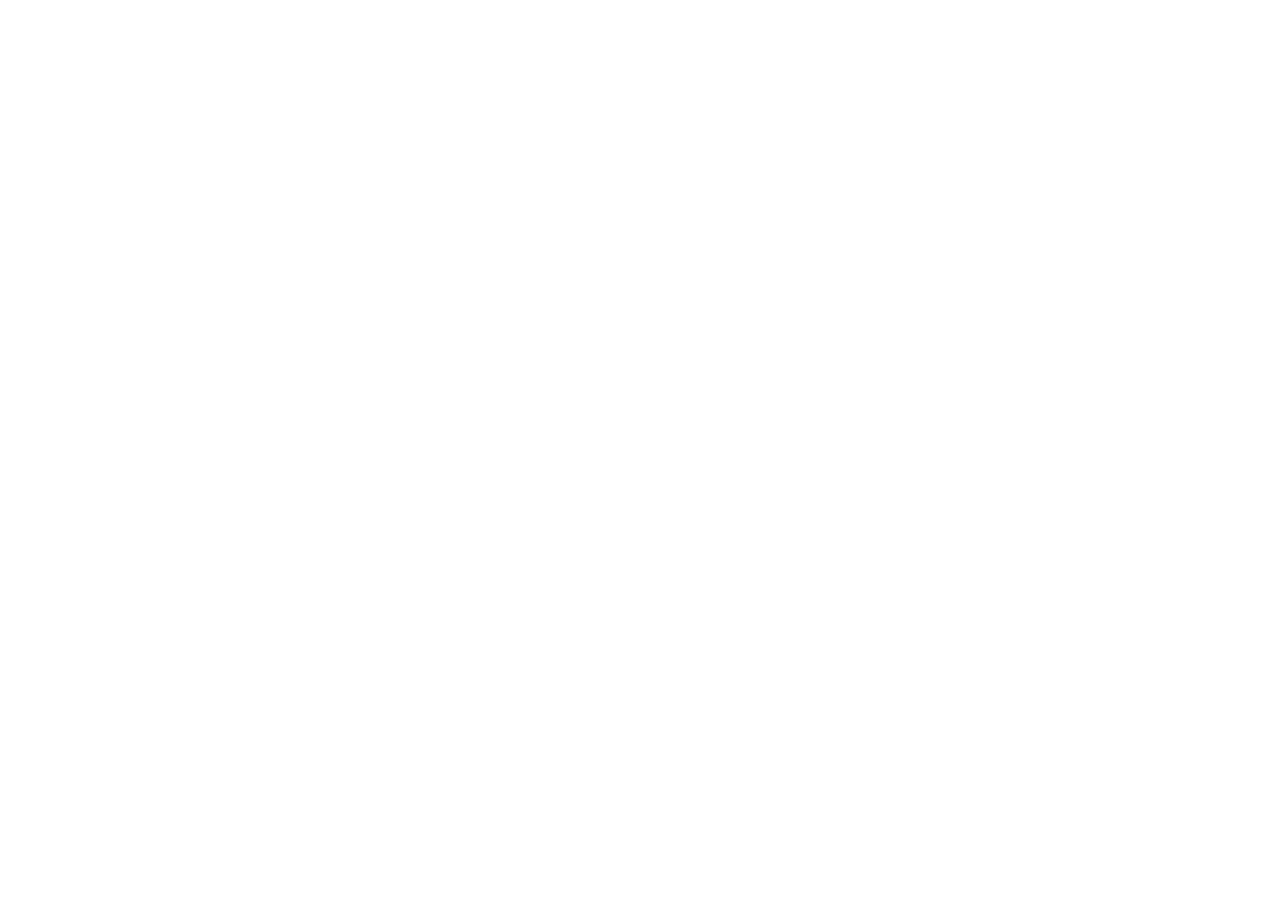
==== index.html @ 2a8b9779 "Create index.html" ====
<!DOCTYPE html>
<html lang="pt-br">
<head>
    <meta charset="UTF-8">
    <meta name="viewport" content="width=device-width, initial-scale=1.0">
    <title>Projeto redes sociais</title>
    <link rel="shortcut icon" href="favicon.ico" type="image/x-icon">
    
</head>
<body>

    
</body>
</html>
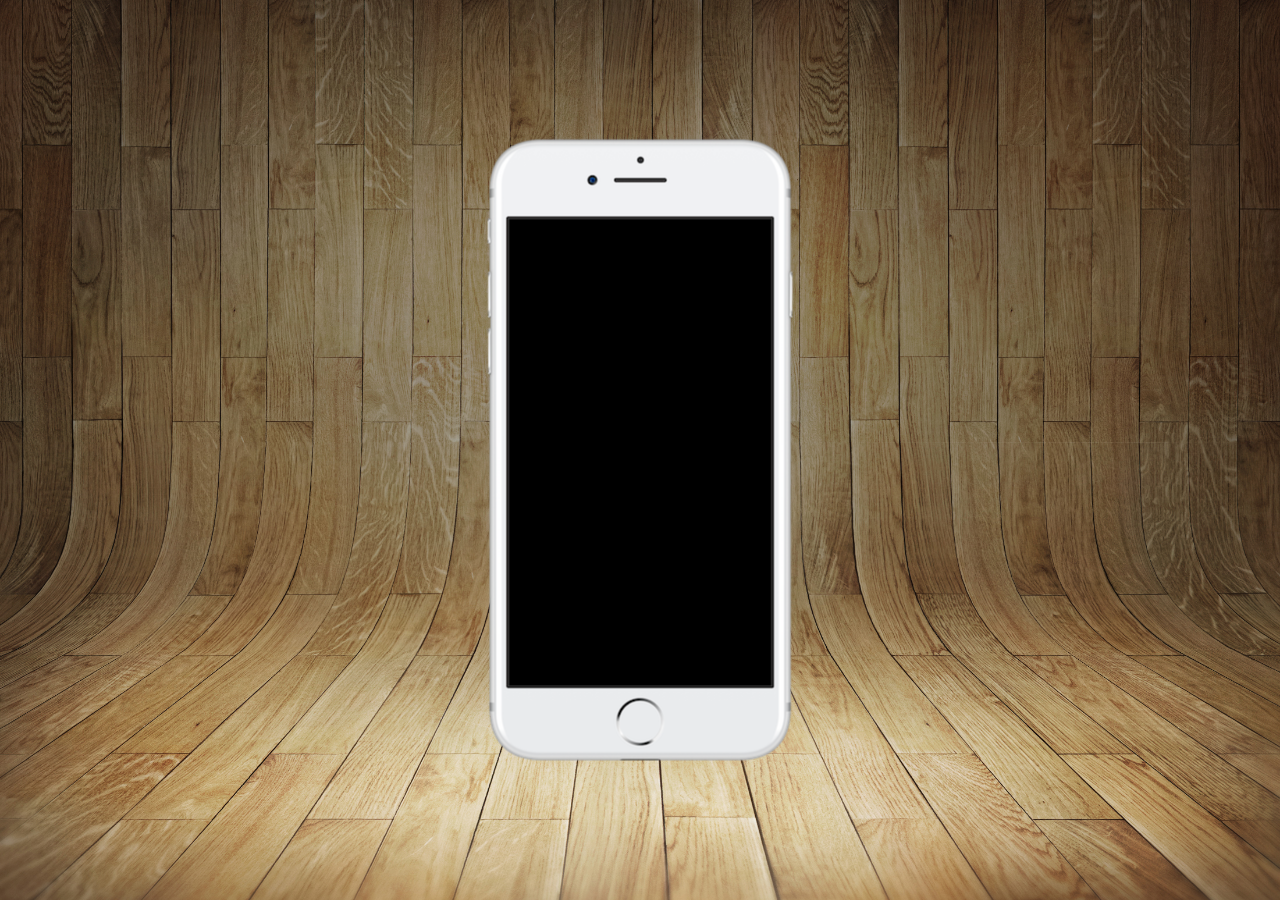
==== commit 218bbc82: "update projeto social css" ====
--- a/index.html
+++ b/index.html
@@ -4,10 +4,22 @@
     <meta charset="UTF-8">
     <meta name="viewport" content="width=device-width, initial-scale=1.0">
     <title>Projeto redes sociais</title>
+
     <link rel="shortcut icon" href="favicon.ico" type="image/x-icon">
-    
+    <link rel="stylesheet" href="style/style.css">
+
 </head>
 <body>
+    <main>
+        <section id="telefone">
+
+        </section>
+
+        <section id="redes-sociais">
+
+        </section>
+
+    </main>
 
     
 </body>
--- a/style/style.css
+++ b/style/style.css
@@ -0,0 +1,30 @@
+@charset "UTF-8";
+
+* {
+    margin: 0px;
+    padding: 0px;
+    font-family: Arial, Helvetica, sans-serif;
+}
+html, body {
+    height: 100vh;
+    width: 100vw;
+    background-color: black;
+}
+body {
+    background: url(../imagens/fundo-madeira.jpg) no-repeat top center;
+    background-size: cover;
+    background-attachment: fixed;
+}
+main {
+    position: relative;
+    height: 100vh;
+}
+section#telefone {
+    position: absolute;
+    top: 50%;
+    left: 50%;
+    transform: translate(-50%, -50%);
+    height: 627px;
+    width: 311px;
+    background: url(../imagens/frame-iphone.png) no-repeat;
+}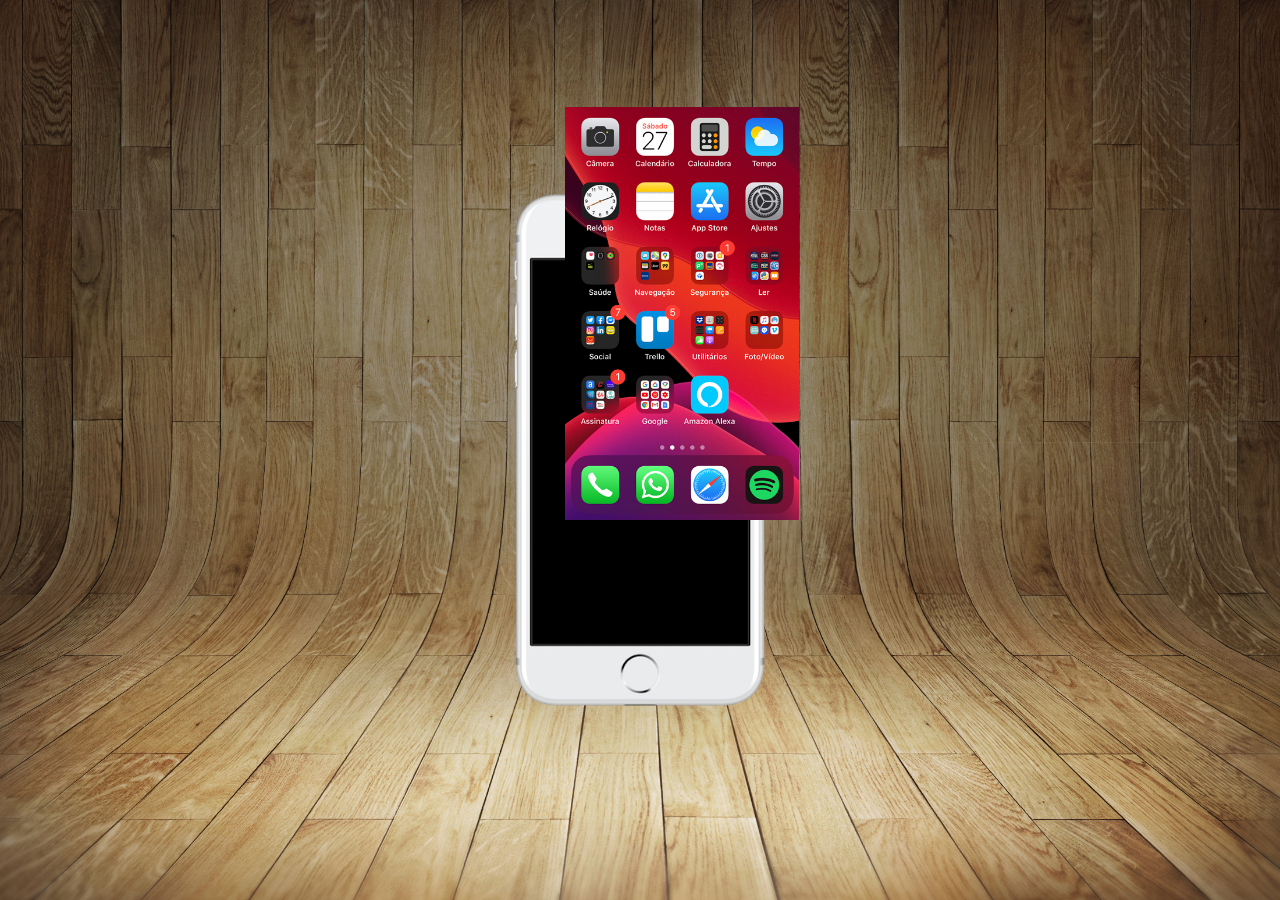
==== commit fe5fe4fc: "home screen creation" ====
--- a/index.html
+++ b/index.html
@@ -12,6 +12,7 @@
 <body>
     <main>
         <section id="telefone">
+            <iframe src="home.html" name="tela" id="tela" frameborder="0"></iframe>
 
         </section>
 
--- a/style/style.css
+++ b/style/style.css
@@ -24,7 +24,16 @@
     top: 50%;
     left: 50%;
     transform: translate(-50%, -50%);
-    height: 627px;
-    width: 311px;
-    background: url(../imagens/frame-iphone.png) no-repeat;
+    width: 100%;
+    height: 100%;
+    background: url(../imagens/frame-iphone.png) no-repeat center center;
+    background-size: 20%;
+    
+}
+iframe#tela {
+    position: relative;
+    top: 107px;
+    left: 565px;
+    height: 413px ;
+    width: 234px;
 }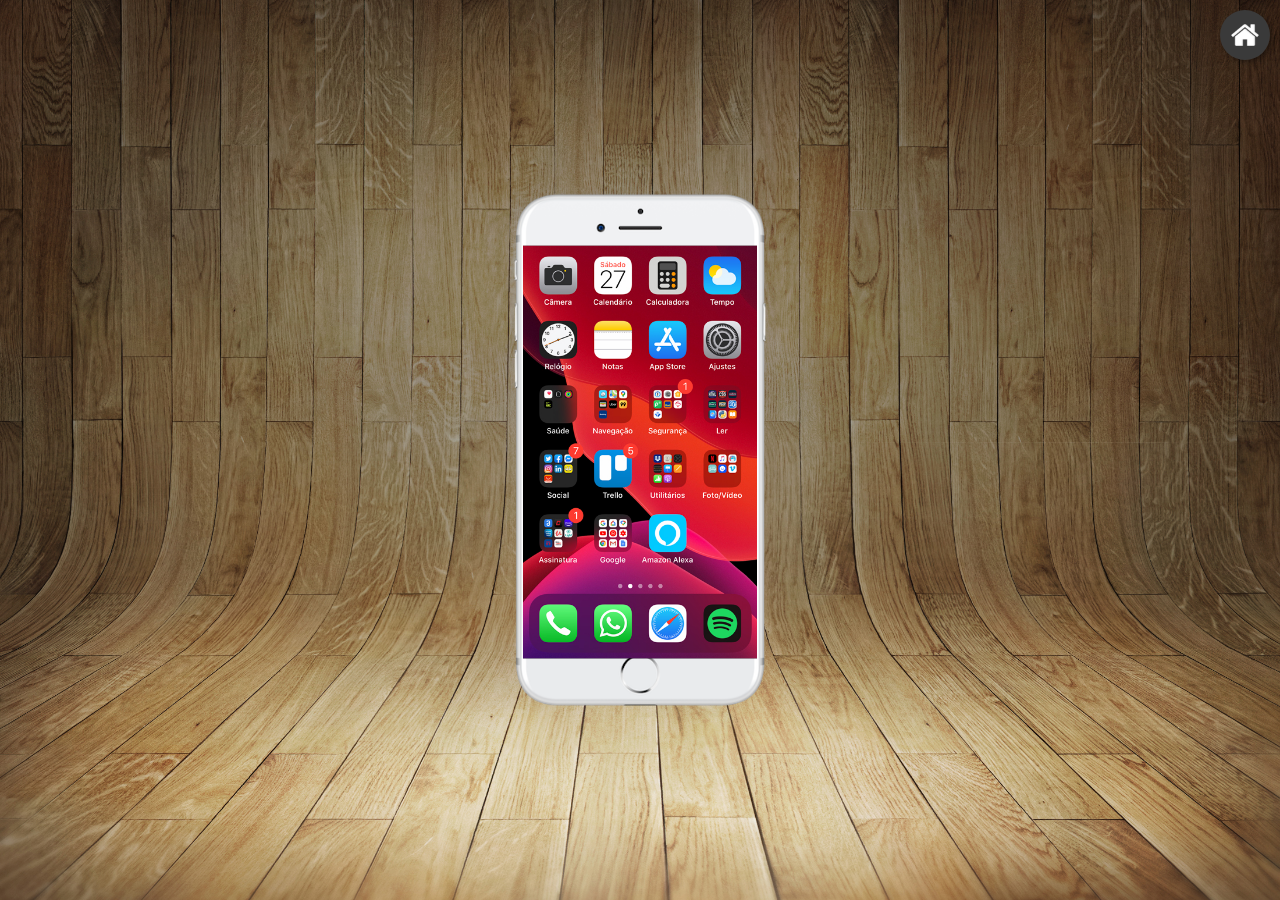
==== commit 56911ea2: "update buttons" ====
--- a/index.html
+++ b/index.html
@@ -12,11 +12,17 @@
 <body>
     <main>
         <section id="telefone">
-            <iframe src="home.html" name="tela" id="tela" frameborder="0"></iframe>
+            <iframe src="home.html" name="tela" id="tela" frameborder="0"> Seu navegador não é compatível com isso.</iframe>
+            
 
         </section>
 
         <section id="redes-sociais">
+            <a href="#" target="tela"><img src="imagens/logo-home.jpg" alt=""></a>
+
+        
+
+            
 
         </section>
 
--- a/style/style.css
+++ b/style/style.css
@@ -5,7 +5,7 @@
     padding: 0px;
     font-family: Arial, Helvetica, sans-serif;
 }
-html, body {
+body {
     height: 100vh;
     width: 100vw;
     background-color: black;
@@ -31,9 +31,22 @@
     
 }
 iframe#tela {
-    position: relative;
-    top: 107px;
-    left: 565px;
+    position: absolute;
+    top: 50%;
+    left: 50%;
+    transform: translate(-50%, -49.5%);
     height: 413px ;
     width: 234px;
-}+}
+section#redes-sociais {
+    text-align: right;
+}
+section#redes-sociais img {
+    width: 50px;
+    margin: 10px;
+    border-radius: 50%;
+    box-shadow: 2px 2px 5px rgba(0, 0, 0, 0.404);
+}
+section#redes-sociais img:hover {
+    border: 2px solid white;
+}
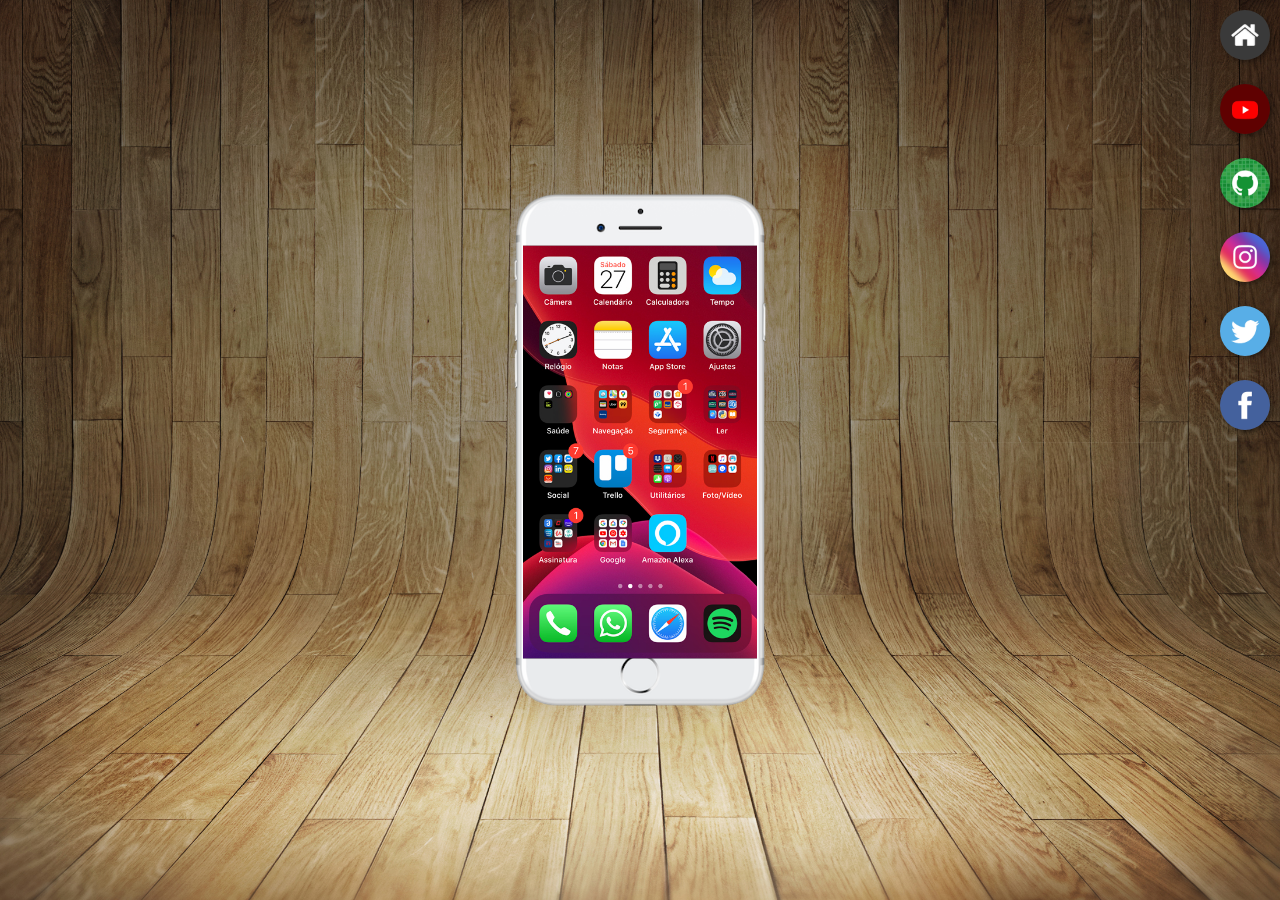
==== commit 3705c73f: "button update" ====
--- a/index.html
+++ b/index.html
@@ -18,7 +18,12 @@
         </section>
 
         <section id="redes-sociais">
-            <a href="#" target="tela"><img src="imagens/logo-home.jpg" alt=""></a>
+            <a href="#" target="tela"><img src="imagens/logo-home.jpg" alt=""></a>  <br>
+            <a href="#" target="tela"><img src="imagens/logo-youtube.jpg" alt=""></a> <br>
+            <a href="#" target="tela"><img src="imagens/logo-github.jpg" alt=""></a> <br>
+            <a href="#" target="tela"><img src="imagens/logo-instagram.jpg" alt=""></a> <br>
+            <a href="#" target="tela"><img src="imagens/logo-twitter.jpg" alt=""></a> <br>
+            <a href="#" target="tela"><img src="imagens/logo-facebook.jpg" alt=""></a>
 
         
 
--- a/style/style.css
+++ b/style/style.css
@@ -39,6 +39,8 @@
     width: 234px;
 }
 section#redes-sociais {
+   
+    position: relative;
     text-align: right;
 }
 section#redes-sociais img {
@@ -46,7 +48,11 @@
     margin: 10px;
     border-radius: 50%;
     box-shadow: 2px 2px 5px rgba(0, 0, 0, 0.404);
+    box-sizing: border-box; /* PARA OS BOTOES NÃO 'PULAREM'*/
 }
 section#redes-sociais img:hover {
-    border: 2px solid white;
+    border: 3px outset rgba(253, 253, 253, 0.596);
+    transform: translate(-3px, -3px);
+    box-shadow: 5px 5px 10px rgba(0, 0, 0, 0.5);
+    transition: transform .3s, border .2s;
 }
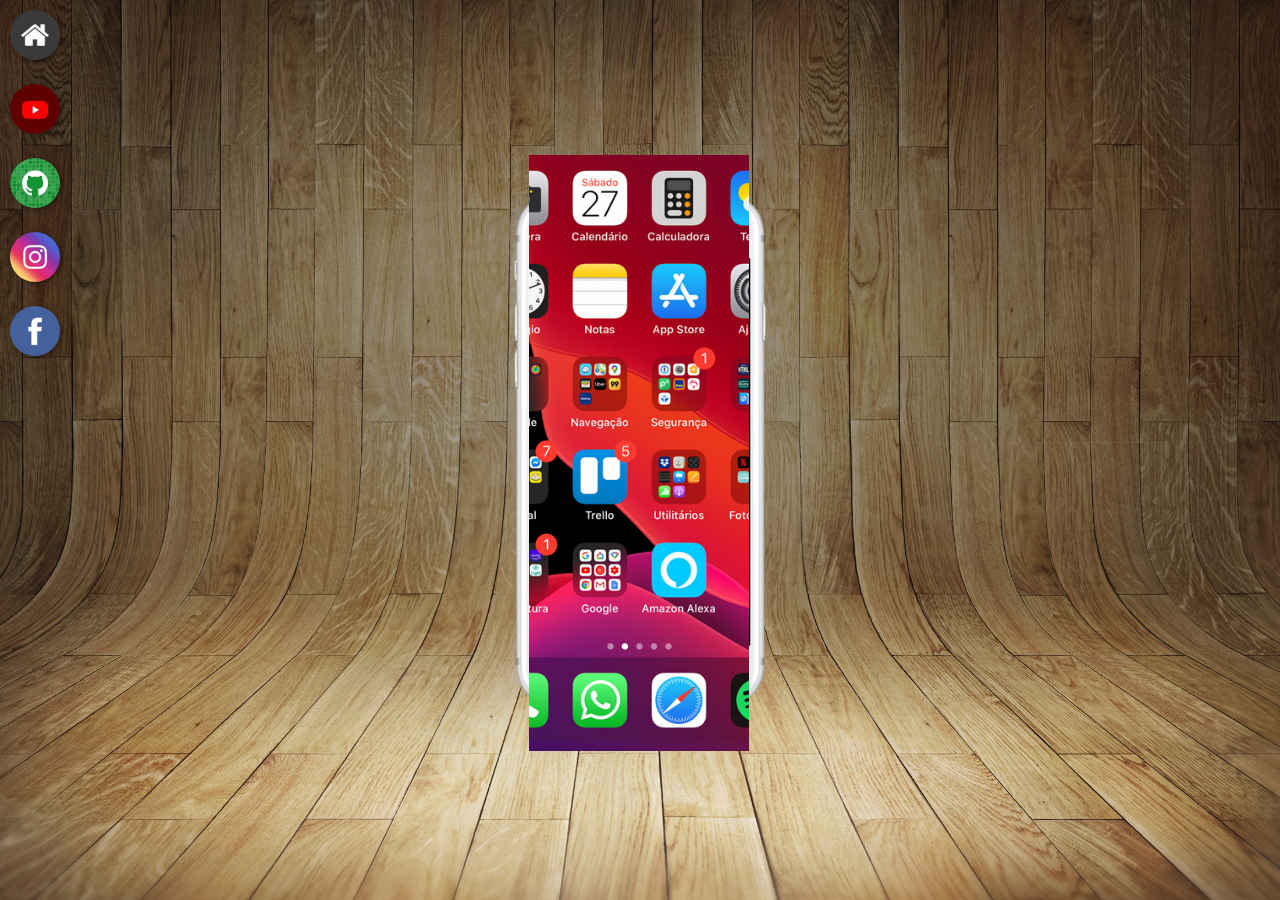
==== commit cd44dcab: "update iframe exercise" ====
--- a/index.html
+++ b/index.html
@@ -12,18 +12,17 @@
 <body>
     <main>
         <section id="telefone">
-            <iframe src="home.html" name="tela" id="tela" frameborder="0"> Seu navegador não é compatível com isso.</iframe>
+            <iframe src="home.html" name="tela1" id="tela" frameborder="0" scrolling="yes"> Seu navegador não é compatível com isso.</iframe>
             
 
         </section>
 
         <section id="redes-sociais">
-            <a href="#" target="tela"><img src="imagens/logo-home.jpg" alt=""></a>  <br>
-            <a href="#" target="tela"><img src="imagens/logo-youtube.jpg" alt=""></a> <br>
-            <a href="#" target="tela"><img src="imagens/logo-github.jpg" alt=""></a> <br>
-            <a href="#" target="tela"><img src="imagens/logo-instagram.jpg" alt=""></a> <br>
-            <a href="#" target="tela"><img src="imagens/logo-twitter.jpg" alt=""></a> <br>
-            <a href="#" target="tela"><img src="imagens/logo-facebook.jpg" alt=""></a>
+            <a href="home.html" target="tela1"><img src="imagens/logo-home.jpg" alt=""></a>  <br>
+            <a href="youtube.html" target="tela1"><img src="imagens/logo-youtube.jpg" alt=""></a> <br>
+            <a href="github.html" target="tela1"><img src="imagens/logo-github.jpg" alt=""></a> <br>
+            <a href="insta.html" target="tela1"><img src="imagens/logo-instagram.jpg" alt=""></a> <br>
+            <a href="face.html" target="tela1"><img src="imagens/logo-facebook.jpg" alt=""></a>
 
         
 
--- a/style/style.css
+++ b/style/style.css
@@ -5,7 +5,7 @@
     padding: 0px;
     font-family: Arial, Helvetica, sans-serif;
 }
-body {
+html, body {
     height: 100vh;
     width: 100vw;
     background-color: black;
@@ -31,19 +31,26 @@
     
 }
 iframe#tela {
-    position: absolute;
-    top: 50%;
-    left: 50%;
-    transform: translate(-50%, -49.5%);
-    height: 413px ;
-    width: 234px;
+    position: relative;
+    top: 17.25%;
+    left: 41.35%;
+    min-height: 66.25vh;
+    width: 17.2%;
+/*iframe#tela {
+    position: relative;
+    top: 107px;
+    left: 565px;
+    height: 414px ;
+    width: 235px; */
+    
 }
 section#redes-sociais {
-   
-    position: relative;
-    text-align: right;
+    position: absolute;
+    justify-content: right;
+    
 }
 section#redes-sociais img {
+
     width: 50px;
     margin: 10px;
     border-radius: 50%;
@@ -52,7 +59,9 @@
 }
 section#redes-sociais img:hover {
     border: 3px outset rgba(253, 253, 253, 0.596);
-    transform: translate(-3px, -3px);
-    box-shadow: 5px 5px 10px rgba(0, 0, 0, 0.5);
+    transform: translate(-4px, 0px);
+    box-shadow: 10px 10px 10px rgba(0, 0, 0, 0.5);
     transition: transform .3s, border .2s;
+
+    /* EFEITO NOS BOTÕES*/
 }
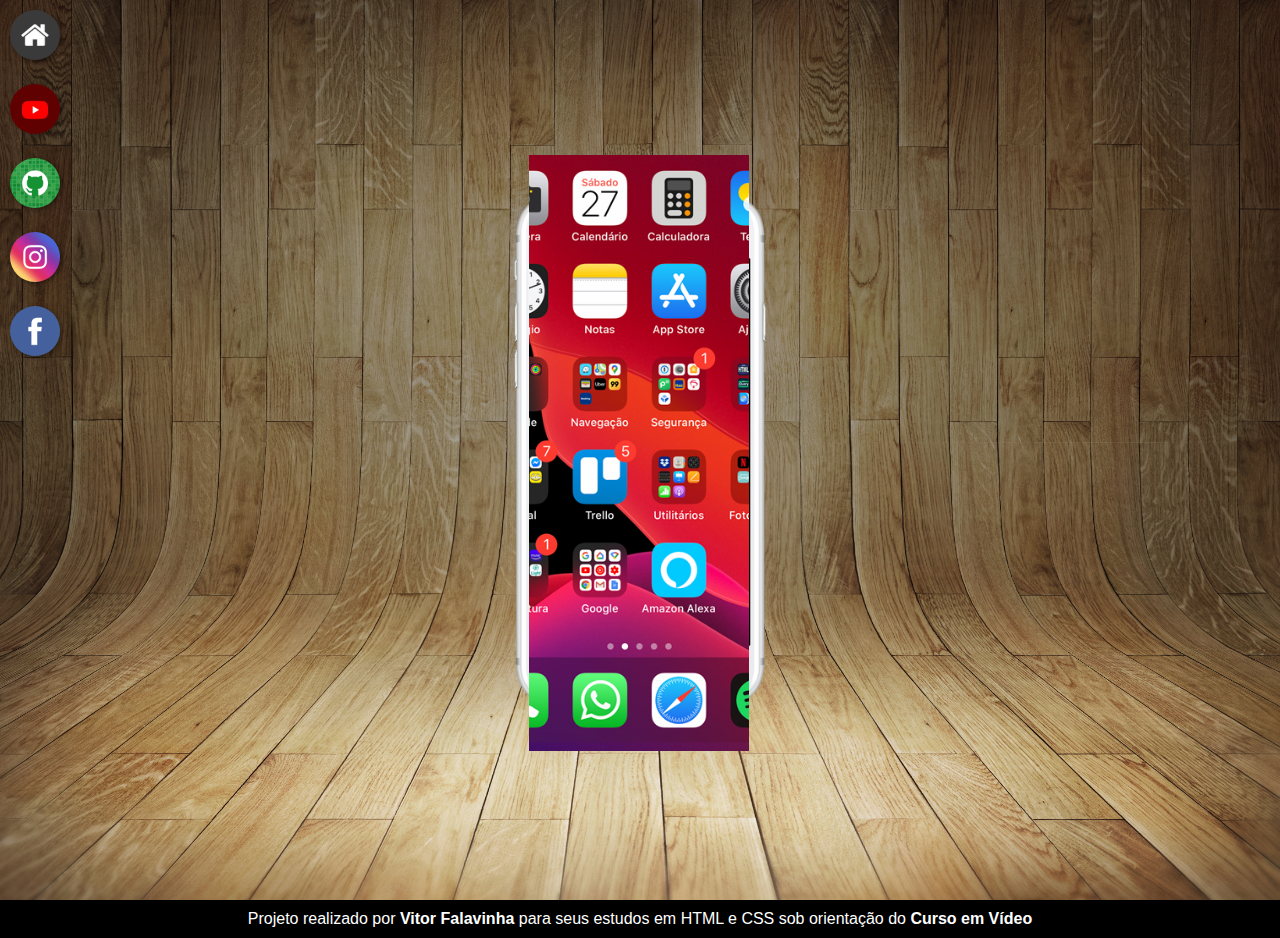
==== commit e65e45f4: "footer" ====
--- a/index.html
+++ b/index.html
@@ -14,7 +14,6 @@
         <section id="telefone">
             <iframe src="home.html" name="tela1" id="tela" frameborder="0" scrolling="yes"> Seu navegador não é compatível com isso.</iframe>
             
-
         </section>
 
         <section id="redes-sociais">
@@ -24,13 +23,12 @@
             <a href="insta.html" target="tela1"><img src="imagens/logo-instagram.jpg" alt=""></a> <br>
             <a href="face.html" target="tela1"><img src="imagens/logo-facebook.jpg" alt=""></a>
 
-        
-
-            
-
         </section>
 
     </main>
+    <footer>
+        <p>Projeto realizado por <strong>Vitor Falavinha</strong> para seus estudos em HTML e CSS sob orientação do <strong>Curso em Vídeo</strong></p>
+    </footer>
 
     
 </body>
--- a/style/style.css
+++ b/style/style.css
@@ -14,6 +14,7 @@
     background: url(../imagens/fundo-madeira.jpg) no-repeat top center;
     background-size: cover;
     background-attachment: fixed;
+    
 }
 main {
     position: relative;
@@ -59,9 +60,16 @@
 }
 section#redes-sociais img:hover {
     border: 3px outset rgba(253, 253, 253, 0.596);
-    transform: translate(-4px, 0px);
+    transform: translate(4px, 0px);
     box-shadow: 10px 10px 10px rgba(0, 0, 0, 0.5);
     transition: transform .3s, border .2s;
 
     /* EFEITO NOS BOTÕES*/
 }
+footer {
+    background-color: black;
+    color: white;
+    text-align: center;
+    padding: 10px;
+
+}
